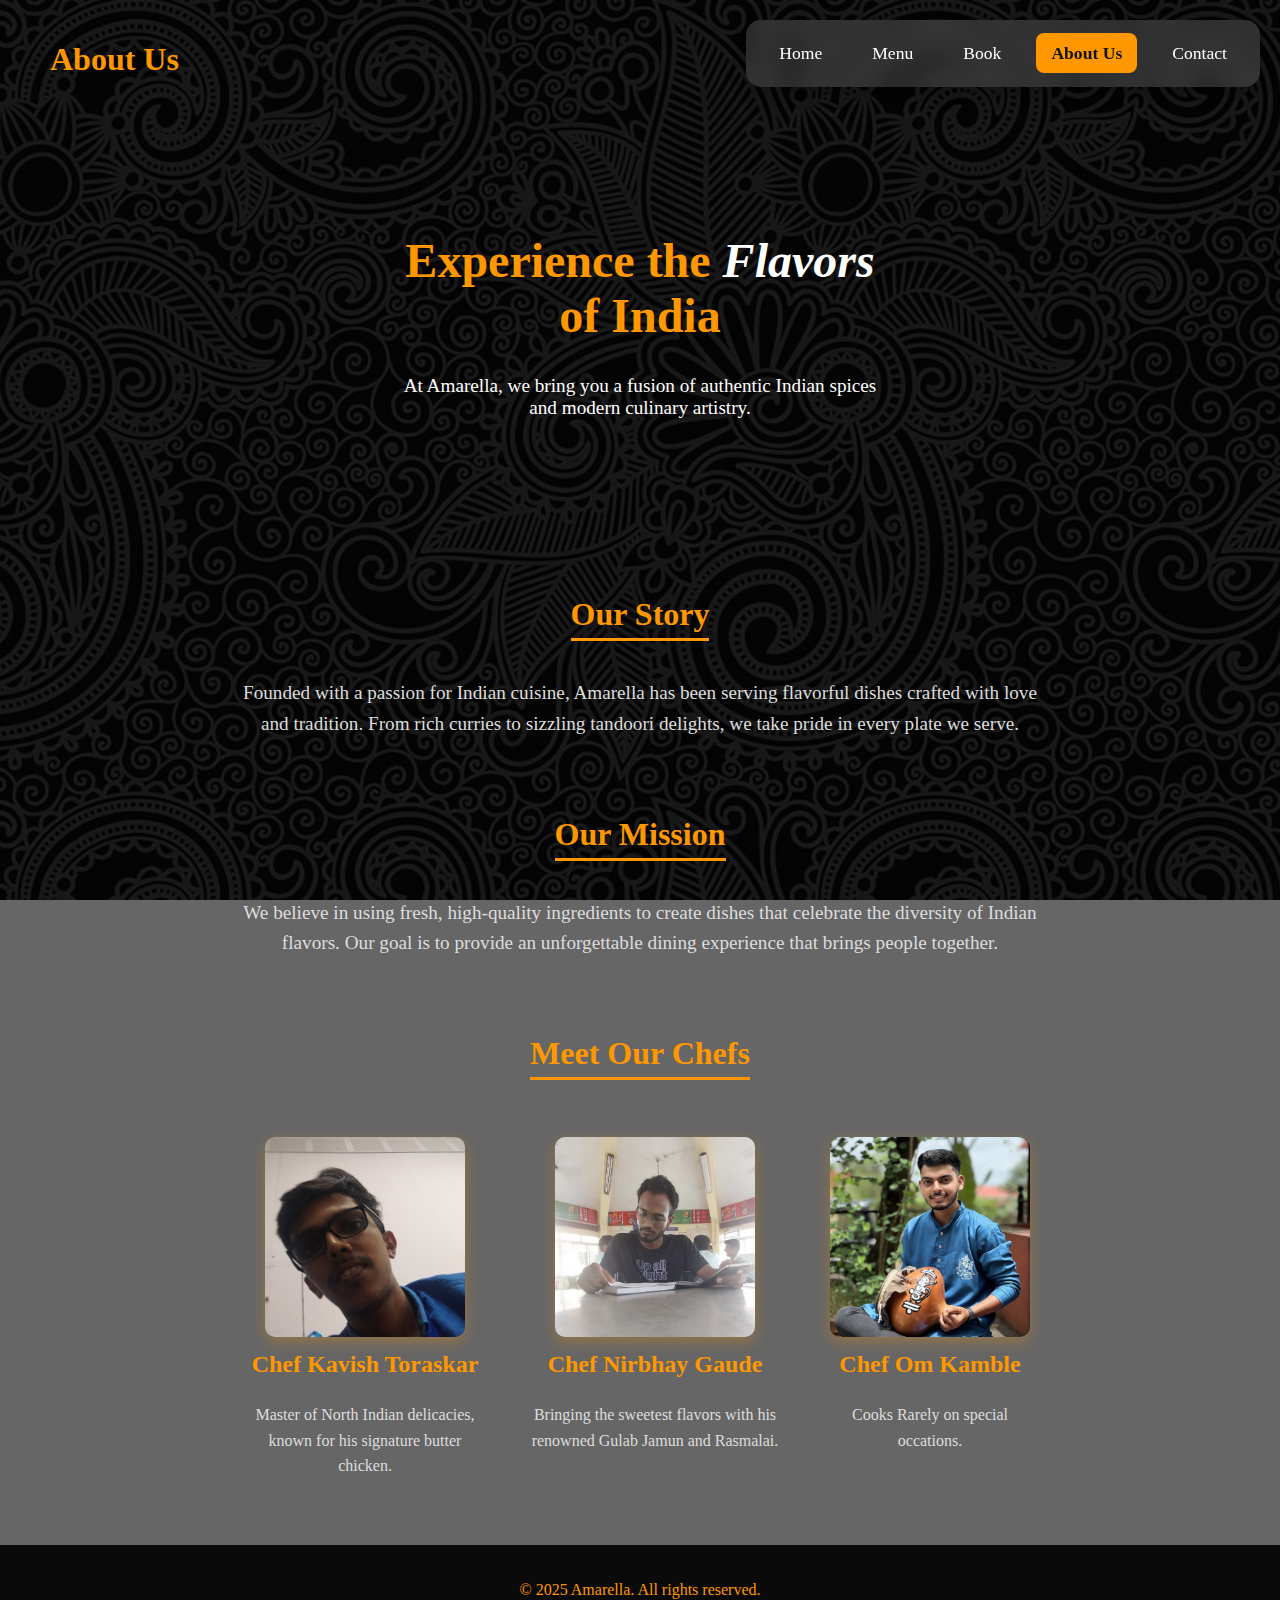
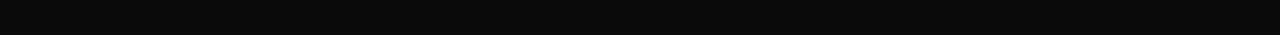
==== about.html @ dc74886c "Initial commit" ====
<!DOCTYPE html>
<html lang="en">
<head>
    <meta charset="UTF-8">
    <meta name="viewport" content="width=device-width, initial-scale=1.0">
    <title>About Us - Amarella</title>
    <link rel="stylesheet" href="styles.css">
</head>
<body>
    <header>
        <h1>About Us</h1>
        <nav>
            <ul>
                <li><a href="index.html">Home</a></li>
                <li><a href="menu.html">Menu</a></li>
                <li><a href="book.html">Book</a></li>
                <li><a href="about.html" class="active">About Us</a></li>
                <li><a href="contact.html">Contact</a></li>
            </ul>
        </nav>
    </header>

    <!-- Hero Section -->
    <section class="hero about-hero">
        <div class="hero-text">
            <h1>Experience the <span>Flavors</span> of India</h1>
            <p>At Amarella, we bring you a fusion of authentic Indian spices and modern culinary artistry.</p>
        </div>
    </section>

    <main>
        <!-- Our Story -->
        <section class="about-section">
            <h2>Our Story</h2>
            <p>Founded with a passion for Indian cuisine, Amarella has been serving flavorful dishes crafted with love and tradition. From rich curries to sizzling tandoori delights, we take pride in every plate we serve.</p>
        </section>

        <!-- Our Mission -->
        <section class="about-section">
            <h2>Our Mission</h2>
            <p>We believe in using fresh, high-quality ingredients to create dishes that celebrate the diversity of Indian flavors. Our goal is to provide an unforgettable dining experience that brings people together.</p>
        </section>

        <!-- Our Team -->
        <section class="about-section team">
            <h2>Meet Our Chefs</h2>
            <div class="team-grid">
                <div class="team-member">
                    <img src="images/kavish.jpg" alt="Head Chef">
                    <h3>Chef Kavish Toraskar</h3>
                    <p>Master of North Indian delicacies, known for his signature butter chicken.</p>
                </div>
                <div class="team-member">
                    <img src="images/nirbhay.jpg" alt="Pastry Chef">
                    <h3>Chef Nirbhay Gaude</h3>
                    <p>Bringing the sweetest flavors with his renowned Gulab Jamun and Rasmalai.</p>
                </div>
                <div class="team-member">
                    <img src="images/om.png" alt="Rare Chef">
                    <h3>Chef Om Kamble</h3>
                    <p>Cooks Rarely on special occations.</p>
                </div>
            </div>
        </section>
    </main>

    <footer>
        <p>&copy; 2025 Amarella. All rights reserved.</p>
    </footer>
</body>
</html>
---- styles.css ----
/* Global Styles */
body {
    font-family: 'Century Schoolbook', serif;
    margin: 0;
    padding: 0;
    background: linear-gradient(rgba(0, 0, 0, 0.6), rgba(0, 0, 0, 0.6)), 
                url('images/back.jpg') center/cover no-repeat fixed; /* Dark overlay + Background image */
    background-size: cover;
    background-position: center;
    background-repeat: no-repeat;
    color: #fff;
}


/* Header Styles */
header {
    display: flex;
    justify-content: space-between;
    align-items: center;
    padding: 20px 50px;
    
}

.logo {
    font-size: 2em;
    font-weight: bold;
    color: #ff9800;
    background: rgba(0, 0, 0, 0.9); /* Black background only behind logo */
    padding: 10px 20px;
    border-radius: 10px; /* Optional: Rounded corners */
}


nav {
    position: fixed;
    top: 20px;
    right: 20px;
    background: rgba(255, 255, 255, 0.15); /* Transparent white */
    backdrop-filter: blur(10px); /* Glass effect */
    padding: 7px 18px;
    border-radius: 15px;
    box-shadow: 0 8px 16px rgba(0, 0, 0, 0.2);
    z-index: 1000;
}

nav ul {
    list-style: none;
    padding: 0;
    display: flex;
    gap: 20px;
}

nav ul li {
    display: inline;
}

nav ul li a {
    text-decoration: none;
    color: #fff;
    font-size: 1.1em;
    padding: 10px 15px;
    transition: all 0.3s ease-in-out;
    border-radius: 8px;
}

nav ul li a:hover {
    background: #ff9800;
    color: #111;
}

nav ul li a.active {
    background: #ff9800; /* Highlight color */
    color: #111; /* Dark text for contrast */
    font-weight: bold;
    border-radius: 8px;
}



/* Hero Section */
.hero {
    display: flex;
    justify-content: space-between;
    align-items: center;
    padding: 100px;
    background: url('images/pattern.png') center no-repeat;
    background-size: contain;
    text-align: left;
}

.hero-text {
    max-width: 500px;
}

.hero-text h1 {
    font-size: 4em;
    font-weight: bold;
    color: #ff9800;
}

.hero-text h1 span {
    color: #fff;
    font-style: italic;
}

.hero-text p {
    font-size: 1.2em;
    margin-top: 20px;
}

.order-btn {
    display: inline-block;
    margin-top: 20px;
    padding: 15px 30px;
    background: #ff9800;
    color: #111;
    font-size: 1.2em;
    text-decoration: none;
    border-radius: 5px;
    transition: background 0.3s ease-in-out;
}

.order-btn:hover {
    background: #e68900;
}

/* Hero Image */
.hero-image img {
    width: 450px;
    border-radius: 10px;
    box-shadow: 0 10px 20px rgba(255, 152, 0, 0.3);
}



/* Footer */
footer {
    text-align: center;
    padding: 20px;
    background: rgba(0, 0, 0, 0.9);
    color: #ff9800;
}

/* Main container for the menu */
.menu-page {
    max-width: 1300px;
    margin: 50px auto;
    padding: 40px;
    background: rgb(0, 0, 0); /* Dark background for contrast */
    border-radius: 10px;
    box-shadow: 0 8px 16px rgba(0, 0, 0, 0.5);
    overflow-y: auto; /* Enable scrolling only inside the menu */
}

/* Section headings */
h1 {
    text-align: center;
    color: #ff9800;
}

.menu-page h2 {
    text-align: center;
    color: #ff9800;
    font-size: 2rem; /* Increase the font size */
    font-weight: bold; /* Make it bolder */
    text-transform: uppercase; /* Make it stand out more */
    letter-spacing: 1px; /* Add spacing for better readability */
    margin-bottom: 15px; /* Add space below */
    border-bottom: 3px solid #ff9800; /* Underline for emphasis */
    display: inline-block; /* Ensures border doesn’t stretch across the page */
    padding-bottom: 5px;
}


/* Menu section */
section {
    margin-bottom: 40px;
}

/* Styling for menu grid */
.menu-section {
    display: grid;
    grid-template-columns: repeat(auto-fit, minmax(300px, 1fr)); /* Responsive columns */
    gap: 20px; /* Space between items */
    padding: 20px;
}

/* Styling for menu items */
.menu-item {
    display: flex;
    flex-direction: column;
    align-items: center;
    background: rgba(67, 67, 67, 0.419); /* Semi-transparent background */
    padding: 25px;
    border-radius: 10px;
    box-shadow: 0 4px 8px rgba(0, 0, 0, 0.3);
    transition: transform 0.2s ease-in-out;
    text-align: center;
    position: relative; /* Ensure absolute positioning of child elements */
}


.menu-item:hover {
    transform: scale(1.02); /* Slight zoom effect */
}

/* Menu item image */
.menu-item img {
    width: 250px; /* Slightly bigger images */
    height: 250px;
    object-fit: cover;
    border-radius: 8px;
    box-shadow: 0 4px 8px rgba(0, 0, 0, 0.3);
    margin-bottom: 10px;
}

/* Menu item details */
.menu-item h3 {
    margin: 10px 0 5px;
    color: #ff9800;
    font-size: 1.3em;
}

.menu-item p {
    margin: 5px 8;
    color: #ddd;
    font-size: 1em;
}

/* Price styling */
.price {
    font-size: 1.2em;
    font-weight: bold;
    color: #ff9800;
    margin-top: 30px;
}

/* Responsive adjustments */
@media (max-width: 768px) {
    .menu-section {
        grid-template-columns: 1fr; /* Stack items in a single column on small screens */
    }
}


/* Booking Page Styling */
.booking-page {
    max-width: 600px;
    margin: 80px auto;
    padding: 30px;
    background: rgba(0, 0, 0, 0.942); /* Dark background for readability */
    border-radius: 12px;
    box-shadow: 0 8px 16px rgba(0, 0, 0, 0.5);
    text-align: center;
}



form {
    display: flex;
    flex-direction: column;
    gap: 15px;
}

label {
    font-weight: bold;
    text-align: left;
    color: #ff9800;
}

input {
    padding: 10px;
    border: 1px solid #ff9800;
    border-radius: 5px;
    font-size: 1em;
    background: rgba(255, 255, 255, 0.2);
    color: white;
}

input:focus {
    outline: none;
    border-color: #ff9800;
    background: rgba(255, 255, 255, 0.3);
}

input[type="submit"] {
    background: #ff9800;
    color: #111;
    font-size: 1.1em;
    font-weight: bold;
    cursor: pointer;
    transition: background 0.3s;
}

input[type="submit"]:hover {
    background: #e68900;
}

/* Make it responsive */
@media (max-width: 768px) {
    main {
        width: 90%;
        padding: 20px;
    }
}

/* About Page Hero Section */
.about-hero {
    display: flex;
    align-items: center;
    justify-content: center;
    text-align: center;
    height: 300px;
    background: url('images/about-hero.jpg') center/cover no-repeat;
    color: white;
    padding: 50px;
}

.about-hero h1 {
    font-size: 3rem;
    font-weight: bold;
    color: #ff9800;
}

.about-hero h1 span {
    color: white;
    font-style: italic;
}

/* About Sections */
.about-section {
    max-width: 800px;
    margin: 50px auto;
    text-align: center;
}

.about-section h2 {
    font-size: 2rem;
    color: #ff9800;
    border-bottom: 3px solid #ff9800;
    display: inline-block;
    padding-bottom: 5px;
}

.about-section p {
    font-size: 1.2rem;
    color: #ddd;
    line-height: 1.6;
    margin-top: 10px;
}

/* Team Section */
.team-grid {
    display: flex;
    justify-content: center;
    gap: 40px;
    margin-top: 30px;
}

.team-member {
    text-align: center;
    max-width: 250px;
}

.team-member img {
    width: 200px; /* Set a fixed width */
    height: 200px; /* Set a fixed height */
    object-fit: cover; /* Ensures images maintain aspect ratio and fill the area */
    border-radius: 10px;
    box-shadow: 0 5px 15px rgba(255, 152, 0, 0.3);
}


.team-member h3 {
    font-size: 1.5rem;
    color: #ff9800;
    margin-top: 10px;
}

.team-member p {
    font-size: 1rem;
    color: #ddd;
}

/* Responsive Design */
@media (max-width: 768px) {
    .team-grid {
        flex-direction: column;
        align-items: center;
    }

    .about-hero {
        height: 250px;
        padding: 20px;
    }

    .about-hero h1 {
        font-size: 2.5rem;
    }
}

/* Contact Page Styles */
.contact-page {
    max-width: 1000px;
    margin: 50px auto;
    padding: 20px;
    background: rgba(0, 0, 0, 0.8);
    border-radius: 12px;
    box-shadow: 0 8px 16px rgba(0, 0, 0, 0.5);
    text-align: center;
}

/* Contact Hero Section */
.contact-hero {
    background: url('images/contact-bg.jpg') center/cover no-repeat;
    padding: 50px;
    border-radius: 12px;
    color: #fff;
}

.contact-hero h2 {
    font-size: 2.5rem;
    color: #ff9800;
}

.contact-hero p {
    font-size: 1.2rem;
    margin-top: 10px;
}

/* Contact Container */
.contact-container {
    display: flex;
    justify-content: space-between;
    flex-wrap: wrap;
    margin-top: 30px;
}

.contact-info, .contact-form {
    flex: 1;
    padding: 20px;
    background: rgba(255, 255, 255, 0.1);
    border-radius: 10px;
    box-shadow: 0 5px 15px rgba(255, 152, 0, 0.3);
    margin: 10px;
}

.contact-info h3,
.contact-form h3 {
    font-size: 1.8rem;
    color: #ff9800;
    margin-bottom: 15px;
}

.contact-info p {
    font-size: 1.1rem;
    color: #ddd;
    line-height: 1.6;
    margin-bottom: 10px;
}

/* Contact Form */
.contact-form form {
    display: flex;
    flex-direction: column;
    gap: 15px;
}

.contact-form label {
    font-weight: bold;
    color: #ff9800;
    text-align: left;
}

.contact-form input, .contact-form textarea {
    padding: 10px;
    border: 1px solid #ff9800;
    border-radius: 5px;
    font-size: 1em;
    background: rgba(255, 255, 255, 0.2);
    color: white;
    width: 100%;
}

.contact-form input:focus,
.contact-form textarea:focus {
    outline: none;
    border-color: #ff9800;
    background: rgba(255, 255, 255, 0.3);
}

.contact-form button {
    background: #ff9800;
    color: #111;
    font-size: 1.2em;
    font-weight: bold;
    padding: 12px;
    border: none;
    border-radius: 5px;
    cursor: pointer;
    transition: background 0.3s ease-in-out;
}

.contact-form button:hover {
    background: #e68900;
}

/* Responsive Design */
@media (max-width: 768px) {
    .contact-container {
        flex-direction: column;
        align-items: center;
    }
}



.add-to-cart-btn {
    position: absolute;
    bottom: 10px;
    right: 10px;
    width: 40px;
    height: 40px;
    border-radius: 50%;
    border: none;
    background-color: #ff6600;
    display: flex;
    justify-content: center;
    align-items: center;
    cursor: pointer;
    transition: background-color 0.3s;
    font-size: 20px;
    color: white;
    
}

.add-to-cart-btn:hover {
    background-color: #cc5500;
}

.add-to-cart-btn i {
    font-size: 20px;
}

/* Cart Section */
.cart {
    margin-top: 20px;
    padding: 15px;
    border-radius: 8px;
    border: 2px solid #d1a054; /* A warm, golden tone */
    background-color: rgba(255, 248, 220, 0.9); /* Light warm color */
    width: 350px;
    box-shadow: 0px 4px 6px rgba(0, 0, 0, 0.1);
}

.cart-modal h2 {
    text-align: center;
    color: #a0522d; /* Darker warm brown */
    margin-bottom: 10px;
    font-size: 1.3rem;
}

.cart-items {
    margin-top: 10px;
    max-height: 200px; /* Prevent overflow */
    overflow-y: auto;
    padding: 5px;
}

/* Individual Cart Item */
.cart-item {
    display: flex;
    align-items: center;
    justify-content: space-between;
    padding: 8px;
    border-bottom: 1px solid #d1a054;
    background: rgba(255, 235, 205, 0.7);
    border-radius: 6px;
    margin-bottom: 5px;
}

.cart-item:last-child {
    border-bottom: none;
}

.cart-item span {
    font-size: 1rem;
    font-weight: 500;
    color: #4a2f18; /* Dark brown */
}

/* Quantity Input */
.quantity-input {
    width: 50px;
    text-align: center;
    padding: 5px;
    border: 1px solid #d1a054;
    border-radius: 4px;
    font-size: 1rem;
    background-color: white;
    color: #4a2f18;
    appearance: textfield; /* Remove number input arrows */
}

/* Remove Button */
.remove-btn {
    background: #b22222; /* Dark red */
    color: white;
    border: none;
    padding: 5px 10px;
    border-radius: 4px;
    cursor: pointer;
    font-size: 0.9rem;
}

.remove-btn:hover {
    background: #8b0000;
}

/* Empty Cart Message */
.empty-cart {
    text-align: center;
    color: #a0522d; /* Warm brown */
    font-size: 1.1rem;
    font-style: italic;
    padding: 15px;
    display: block;
}


/* Floating Cart Button */
.cart-toggle-btn {
    position: fixed;
    bottom: 20px;
    right: 20px;
    background-color: #d1a054;
    color: white;
    border: none;
    width: 60px;
    height: 60px;
    border-radius: 50%;
    font-size: 24px;
    cursor: pointer;
    display: flex;
    align-items: center;
    justify-content: center;
    box-shadow: 0 4px 10px rgba(0, 0, 0, 0.2);
    transition: background 0.3s ease, transform 0.2s ease-in-out;
}

/* Hover effect for Floating Button */
.cart-toggle-btn:hover {
    background-color: #a87b35;
    transform: scale(1.1);
}

/* Cart Modal */
.cart-modal {
    position: fixed;
    top: 50%;
    left: 50%;
    transform: translate(-50%, -50%);
    width: 350px;
    background: white;
    padding: 20px;
    border-radius: 10px;
    box-shadow: 0 5px 15px rgba(0, 0, 0, 0.3);
    display: none;
    z-index: 1000;
}

/* Overlay for Cart Modal */
.cart-overlay {
    position: fixed;
    top: 0;
    left: 0;
    width: 100%;
    height: 100%;
    background: rgba(0, 0, 0, 0.5);
    display: none;
    z-index: 999;
}

/* Cart Items inside Modal */
.cart-items {
    max-height: 200px;
    overflow-y: auto;
    margin-bottom: 10px;
}

/* Total Price Display */
.cart-total {
    font-weight: bold;
    text-align: right;
    margin-top: 10px;
    font-size: 1.1rem;
    color: #4a2f18;
}

/* Close Button for Cart Modal */
/* Close Button (X icon) */
.cart-close-btn {
    background: transparent;
    color: black;
    border: none;
    font-size: 1.5rem;
    cursor: pointer;
    position: absolute;
    top: 10px;
    right: 15px;
}

.cart-close-btn:hover {
    color: red;
}


.place-order-btn {
    background: #28a745; /* Green color */
    color: white;
    border: none;
    padding: 10px;
    width: 100%;
    border-radius: 5px;
    font-size: 1rem;
    cursor: pointer;
    margin-top: 10px;
}

.place-order-btn:hover {
    background: #218838; /* Darker green */
}
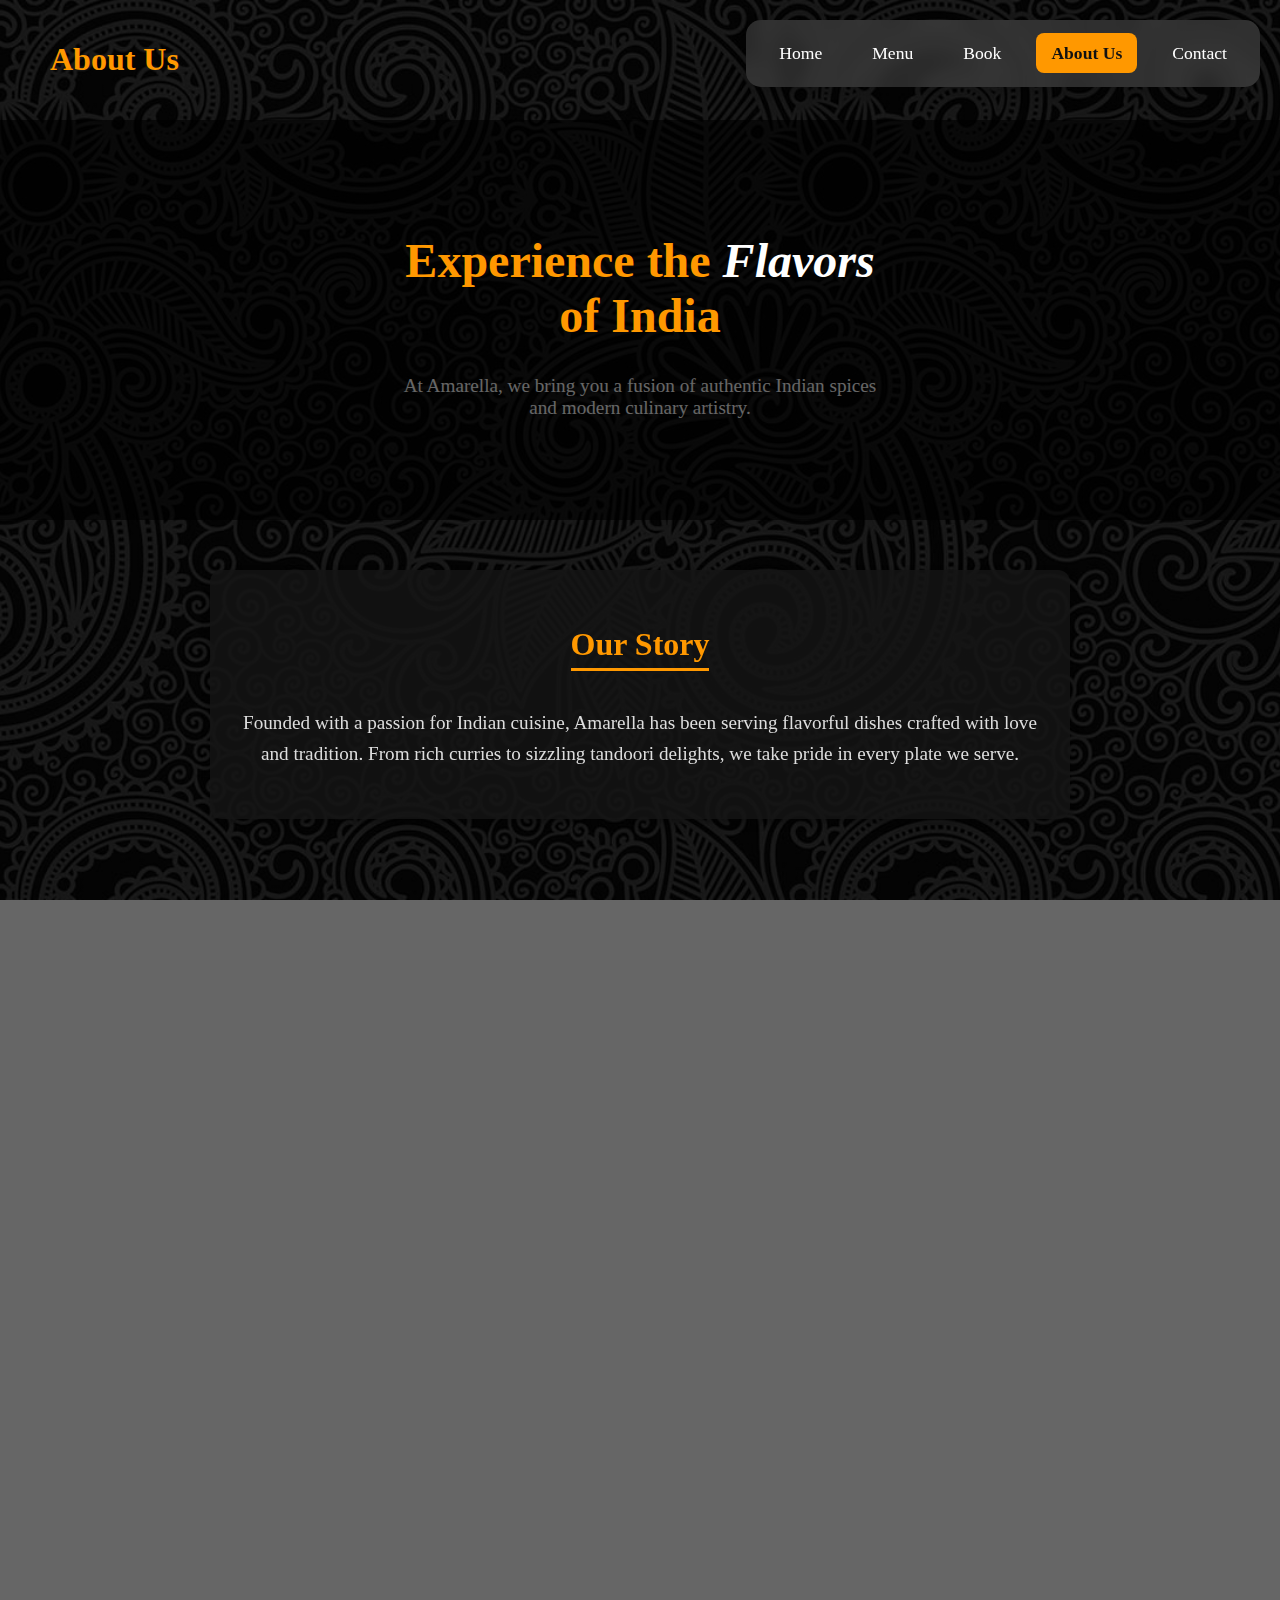
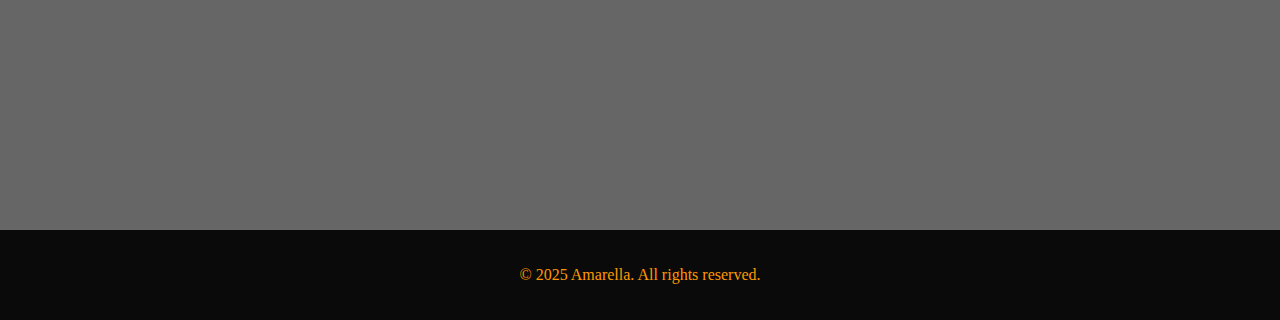
==== commit 825f7b0e: "validation and beautification of forms" ====
--- a/about.html
+++ b/about.html
@@ -5,6 +5,37 @@
     <meta name="viewport" content="width=device-width, initial-scale=1.0">
     <title>About Us - Amarella</title>
     <link rel="stylesheet" href="styles.css">
+    <script src="https://code.jquery.com/jquery-3.6.0.min.js"></script>
+    <script>
+        $(document).ready(function () {
+            function fadeInOnScroll() {
+                $(".fade-in").each(function () {
+                    let position = $(this).offset().top;
+                    let windowBottom = $(window).scrollTop() + $(window).height();
+
+                    if (windowBottom > position + 50) {
+                        $(this).addClass("visible");
+                    }
+                });
+            }
+
+            fadeInOnScroll(); // Check on page load
+            $(window).on("scroll", fadeInOnScroll);
+        });
+    </script>
+    <style>
+        /* Fade-in effect */
+        .fade-in {
+            opacity: 0;
+            transform: translateY(30px);
+            transition: opacity 1s ease-out, transform 1s ease-out;
+        }
+
+        .fade-in.visible {
+            opacity: 1;
+            transform: translateY(0);
+        }
+    </style>
 </head>
 <body>
     <header>
@@ -21,7 +52,7 @@
     </header>
 
     <!-- Hero Section -->
-    <section class="hero about-hero">
+    <section class="hero about-hero fade-in">
         <div class="hero-text">
             <h1>Experience the <span>Flavors</span> of India</h1>
             <p>At Amarella, we bring you a fusion of authentic Indian spices and modern culinary artistry.</p>
@@ -30,35 +61,35 @@
 
     <main>
         <!-- Our Story -->
-        <section class="about-section">
+        <section class="about-section fade-in">
             <h2>Our Story</h2>
             <p>Founded with a passion for Indian cuisine, Amarella has been serving flavorful dishes crafted with love and tradition. From rich curries to sizzling tandoori delights, we take pride in every plate we serve.</p>
         </section>
 
         <!-- Our Mission -->
-        <section class="about-section">
+        <section class="about-section fade-in">
             <h2>Our Mission</h2>
             <p>We believe in using fresh, high-quality ingredients to create dishes that celebrate the diversity of Indian flavors. Our goal is to provide an unforgettable dining experience that brings people together.</p>
         </section>
 
         <!-- Our Team -->
-        <section class="about-section team">
+        <section class="about-section team fade-in">
             <h2>Meet Our Chefs</h2>
             <div class="team-grid">
-                <div class="team-member">
+                <div class="team-member fade-in">
                     <img src="images/kavish.jpg" alt="Head Chef">
                     <h3>Chef Kavish Toraskar</h3>
                     <p>Master of North Indian delicacies, known for his signature butter chicken.</p>
                 </div>
-                <div class="team-member">
+                <div class="team-member fade-in">
                     <img src="images/nirbhay.jpg" alt="Pastry Chef">
                     <h3>Chef Nirbhay Gaude</h3>
                     <p>Bringing the sweetest flavors with his renowned Gulab Jamun and Rasmalai.</p>
                 </div>
-                <div class="team-member">
+                <div class="team-member fade-in">
                     <img src="images/om.png" alt="Rare Chef">
                     <h3>Chef Om Kamble</h3>
-                    <p>Cooks Rarely on special occations.</p>
+                    <p>Cooks Rarely on special occasions.</p>
                 </div>
             </div>
         </section>
--- a/styles.css
+++ b/styles.css
@@ -254,8 +254,6 @@
     text-align: center;
 }
 
-
-
 form {
     display: flex;
     flex-direction: column;
@@ -269,18 +267,19 @@
 }
 
 input {
-    padding: 10px;
-    border: 1px solid #ff9800;
-    border-radius: 5px;
+    padding: 12px;
+    border: none;
+    border-radius: 8px;
     font-size: 1em;
-    background: rgba(255, 255, 255, 0.2);
+    background: rgba(255, 255, 255, 0.15);
     color: white;
+    transition: all 0.3s ease;
 }
 
 input:focus {
     outline: none;
-    border-color: #ff9800;
-    background: rgba(255, 255, 255, 0.3);
+    background: rgba(255, 255, 255, 0.25);
+    box-shadow: 0 0 8px rgba(255, 152, 0, 0.5);
 }
 
 input[type="submit"] {
@@ -289,20 +288,23 @@
     font-size: 1.1em;
     font-weight: bold;
     cursor: pointer;
-    transition: background 0.3s;
+    transition: background 0.3s, transform 0.2s;
+    border-radius: 8px;
 }
 
 input[type="submit"]:hover {
     background: #e68900;
+    transform: scale(1.05);
 }
 
 /* Make it responsive */
 @media (max-width: 768px) {
-    main {
+    .booking-page {
         width: 90%;
         padding: 20px;
     }
 }
+
 
 /* About Page Hero Section */
 .about-hero {
@@ -314,12 +316,27 @@
     background: url('images/about-hero.jpg') center/cover no-repeat;
     color: white;
     padding: 50px;
+    position: relative;
+}
+
+/* Dark overlay for readability */
+.about-hero::before {
+    content: "";
+    position: absolute;
+    top: 0;
+    left: 0;
+    width: 100%;
+    height: 100%;
+    background: rgba(0, 0, 0, 0.6); /* Dark overlay */
+    z-index: 1;
 }
 
 .about-hero h1 {
     font-size: 3rem;
     font-weight: bold;
     color: #ff9800;
+    position: relative;
+    z-index: 2;
 }
 
 .about-hero h1 span {
@@ -332,6 +349,11 @@
     max-width: 800px;
     margin: 50px auto;
     text-align: center;
+    padding: 30px;
+    background: rgba(20, 20, 20, 0.85); /* Dark semi-transparent */
+    border-radius: 12px;
+    box-shadow: 0 4px 8px rgba(0, 0, 0, 0.3);
+    backdrop-filter: brightness(1.1); /* Subtle enhancement */
 }
 
 .about-section h2 {
@@ -360,16 +382,25 @@
 .team-member {
     text-align: center;
     max-width: 250px;
+    padding: 20px;
+    background: rgba(30, 30, 30, 0.9); /* Slightly lighter than sections */
+    border-radius: 12px;
+    box-shadow: 0 4px 8px rgba(0, 0, 0, 0.4);
+    transition: transform 0.3s ease-in-out;
+}
+
+/* Subtle hover effect */
+.team-member:hover {
+    transform: translateY(-5px);
 }
 
 .team-member img {
-    width: 200px; /* Set a fixed width */
-    height: 200px; /* Set a fixed height */
-    object-fit: cover; /* Ensures images maintain aspect ratio and fill the area */
+    width: 200px;
+    height: 200px;
+    object-fit: cover;
     border-radius: 10px;
-    box-shadow: 0 5px 15px rgba(255, 152, 0, 0.3);
-}
-
+    box-shadow: 0 3px 6px rgba(255, 152, 0, 0.4);
+}
 
 .team-member h3 {
     font-size: 1.5rem;
@@ -464,7 +495,10 @@
     display: flex;
     flex-direction: column;
     gap: 15px;
-}
+    align-items: center; /* Centers all form elements */
+    width: 100%;
+}
+
 
 .contact-form label {
     font-weight: bold;
@@ -472,22 +506,25 @@
     text-align: left;
 }
 
-.contact-form input, .contact-form textarea {
-    padding: 10px;
-    border: 1px solid #ff9800;
-    border-radius: 5px;
+.contact-form input,
+.contact-form textarea {
+    padding: 12px;
+    border: none; /* Remove the yellow border */
+    border-radius: 8px;
     font-size: 1em;
-    background: rgba(255, 255, 255, 0.2);
+    background: rgba(255, 255, 255, 0.15); /* Soft translucent background */
     color: white;
     width: 100%;
+    transition: background 0.3s, box-shadow 0.3s;
 }
 
 .contact-form input:focus,
 .contact-form textarea:focus {
     outline: none;
-    border-color: #ff9800;
-    background: rgba(255, 255, 255, 0.3);
-}
+    background: rgba(255, 255, 255, 0.25);
+    box-shadow: 0 0 10px rgba(255, 152, 0, 0.5); /* Soft glow effect */
+}
+
 
 .contact-form button {
     background: #ff9800;
